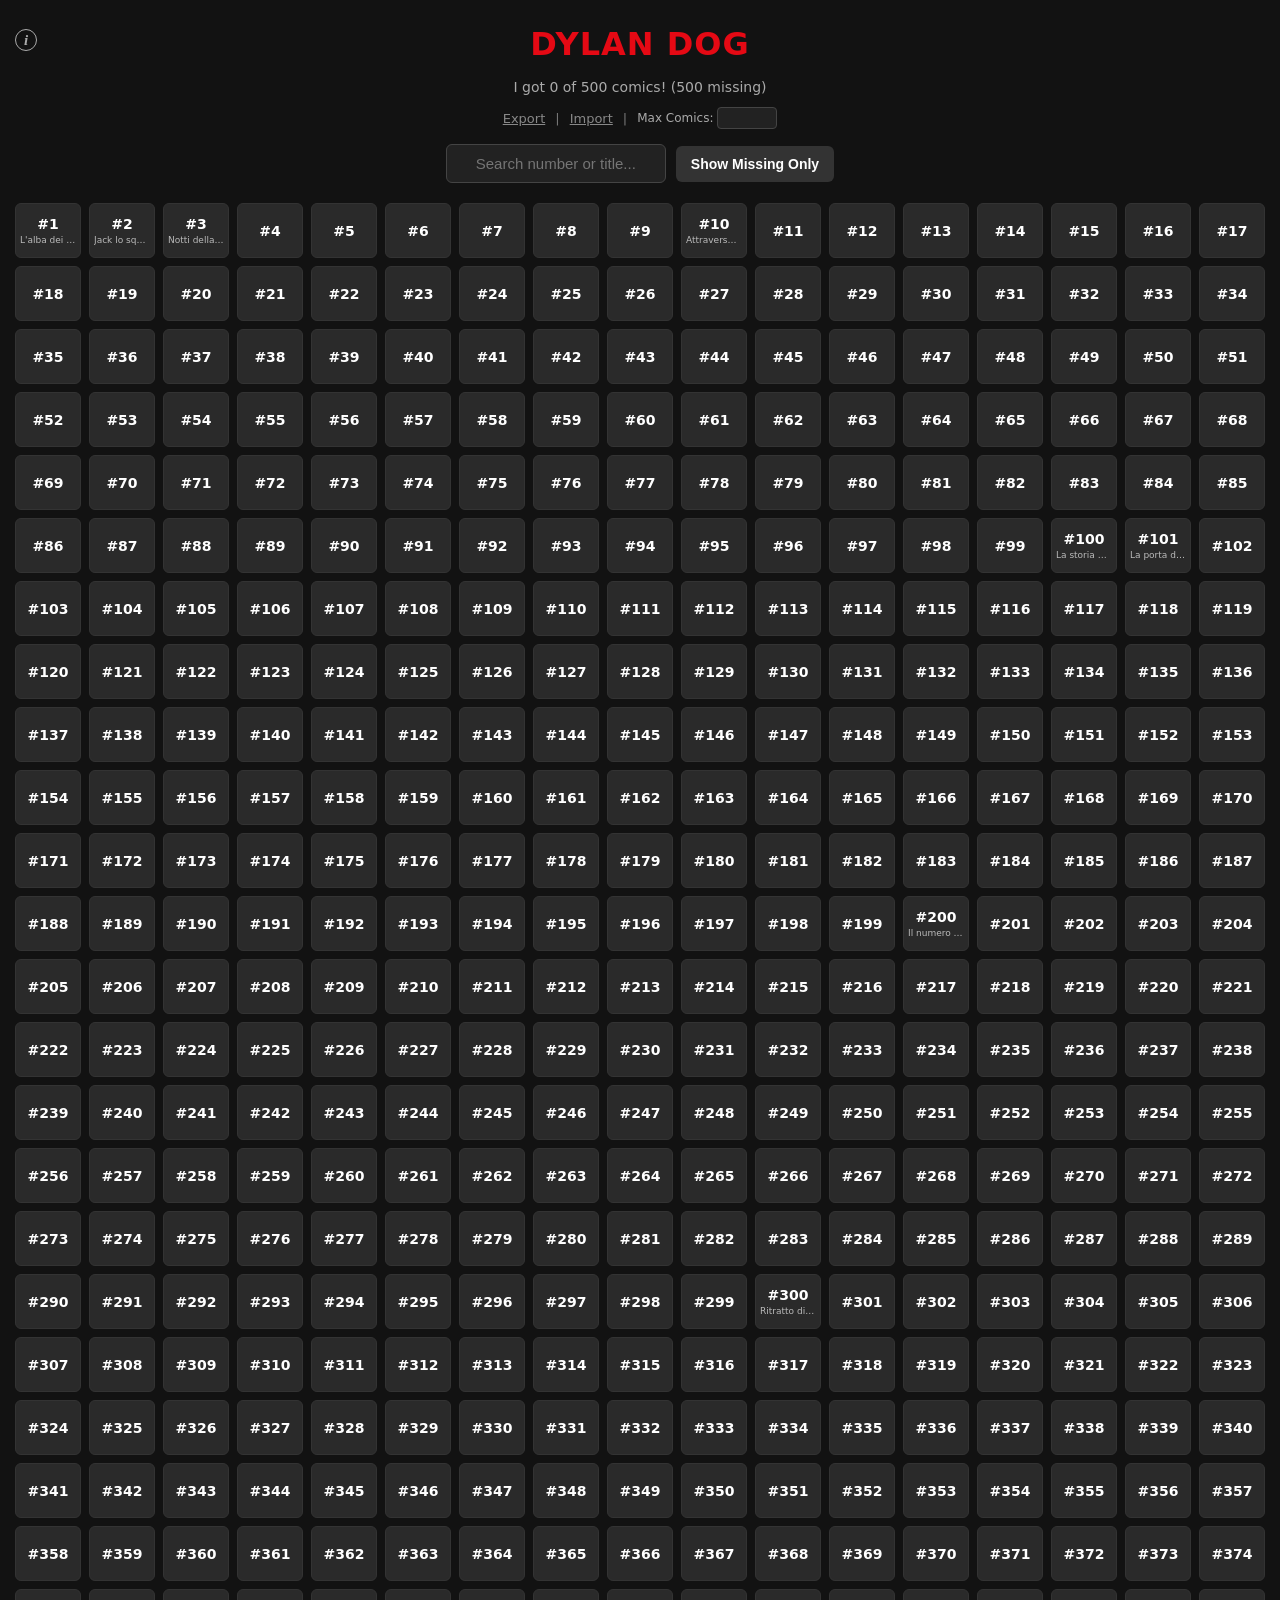
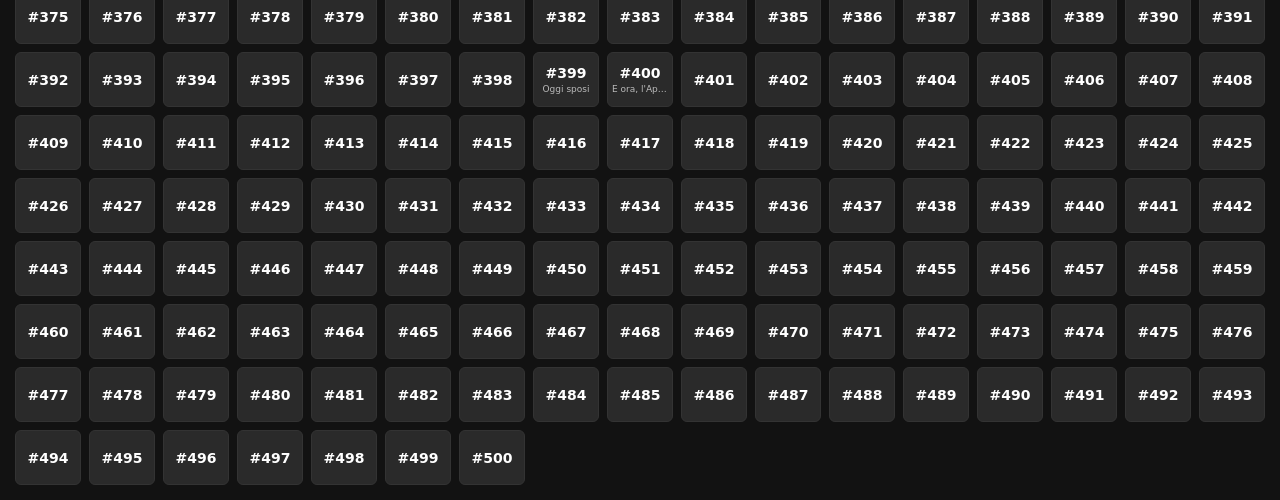
==== public/index.html @ 70df331c "Switch from html to nginx + php + sqlite + html" ====
<!DOCTYPE html>
<html lang="en">

<head>
    <meta charset="UTF-8">
    <meta name="viewport" content="width=device-width, initial-scale=1.0">
    <link rel="icon" type="image/svg+xml" href="data:image/svg+xml,%3Csvg%20xmlns%3D%22http://www.w3.org/2000/svg%22%20viewBox%3D%220%200%2032%2032%22%3E%3Cpath%20fill%3D%22%23e50914%22%20fill-rule%3D%22evenodd%22%20d%3D%22M7%205L14%205A11%2011%200%200%201%2014%2027L7%2027Z%20M12%2010L14%2010A6%206%200%200%201%2014%2022L12%2022Z%22/%3E%3C/svg%3E">
    <title>Dylan Dog Tracker</title>
    <link rel="stylesheet" href="style.css">
</head>

<body>

    <div class="title-header">
        <button class="info-button" type="button" aria-label="Informazioni sulla perdita dei dati" aria-haspopup="dialog" onclick="document.getElementById('dataWarning').showModal()">i</button>
        <h1>DYLAN DOG</h1>
    </div>
    <dialog class="info-modal" id="dataWarning" aria-labelledby="dataWarningTitle">
        <h2 id="dataWarningTitle">Attenzione!</h2>
        <p>I tuoi fumetti sono salvati sul server: resteranno disponibili anche se cambi browser o dispositivo.</p>
        <p>Puoi comunque esportare un file di backup (.json) e conservarlo in un posto sicuro, così potrai ripristinare la tua collezione quando vuoi.</p>
        <form method="dialog"><button type="submit">Ho capito</button></form>
    </dialog>
    <p id="stats">Loading...</p>

    <div class="menu-bar">
        <a onclick="exportData()">Export</a> |
        <a onclick="document.getElementById('importFile').click()">Import</a>
        <input type="file" id="importFile" accept=".json" style="display: none;" onchange="importData(event)"> |
        <label>Max Comics: <input type="number" id="maxComicsInput" min="100" max="1000" onchange="updateMaxComics(this.value)"></label>
    </div>

    <div class="last-update" id="lastUpdate"></div>

    <div class="controls">
        <input type="text" id="searchInput" placeholder="Search number or title..." oninput="render()">
        <button id="filterBtn" onclick="toggleFilter()">Show Missing Only</button>
    </div>

    <div class="grid" id="grid"></div>

    <script src="app.js"></script>
</body>

</html>
---- public/style.css ----
* {
    box-sizing: border-box;
}

body {
    font-family: system-ui, -apple-system, sans-serif;
    background: #121212;
    color: #fff;
    text-align: center;
    margin: 0;
    padding: 15px;
}

h1 {
    color: #e50914;
    margin: 10px 0 2px 0;
    letter-spacing: 1px;
}

p {
    color: #aaa;
    font-size: 14px;
    margin-bottom: 12px;
}

.title-header {
    position: relative;
    display: flex;
    justify-content: center;
    align-items: center;
    gap: 8px;
}

.info-button {
    position: absolute;
    left: 0;
    top: 50%;
    transform: translateY(-50%);
    width: 22px;
    height: 22px;
    padding: 0;
    border: 1px solid #aaa;
    border-radius: 50%;
    background: transparent;
    color: #aaa;
    font-family: Georgia, serif;
    font-size: 15px;
    font-style: italic;
    line-height: 20px;
}

.info-button:hover {
    border-color: #fff;
    color: #fff;
}

.info-modal {
    width: min(420px, calc(100% - 32px));
    padding: 24px;
    border: 1px solid #444;
    border-radius: 10px;
    background: #222;
    color: #fff;
    text-align: left;
}

.info-modal::backdrop {
    background: rgb(0 0 0 / 70%);
}

.info-modal h2 {
    margin: 0 0 12px;
    color: #e50914;
    font-size: 20px;
}

.info-modal p {
    line-height: 1.5;
}

.info-modal form {
    text-align: right;
}

.menu-bar {
    font-size: 13px;
    margin-bottom: 15px;
    color: #777;
    display: flex;
    justify-content: center;
    align-items: center;
    gap: 10px;
    flex-wrap: nowrap;
    white-space: nowrap;
}

.menu-bar a {
    color: #888;
    text-decoration: underline;
    cursor: pointer;
}

.menu-bar a:hover {
    color: #fff;
}

.menu-bar label {
    font-size: 12px;
    color: #aaa;
}

.menu-bar input[type="number"] {
    width: 60px;
    padding: 3px 5px;
    font-size: 12px;
    background: #222;
    border: 1px solid #444;
    color: #fff;
    border-radius: 4px;
    text-align: center;
}

.last-update {
    font-size: 12px;
    color: #777;
    margin-bottom: 15px;
}

.controls {
    display: flex;
    justify-content: center;
    align-items: center;
    gap: 10px;
    margin: 0 0 20px 0;
    flex-wrap: nowrap;
    white-space: nowrap;
}

input[type="text"] {
    padding: 10px;
    border-radius: 6px;
    border: 1px solid #444;
    background: #222;
    color: #fff;
    font-size: 15px;
    width: 220px;
    text-align: center;
}

.controls input[type="text"] {
    width: auto;
    flex: 1 1 0;
    min-width: 0;
    max-width: 220px;
}

.controls button {
    flex: 0 0 auto;
}

button {
    padding: 10px 15px;
    border-radius: 6px;
    border: none;
    background: #333;
    color: #fff;
    font-weight: bold;
    cursor: pointer;
    font-size: 14px;
}

button.active {
    background: #e50914;
}

.grid {
    display: grid;
    grid-template-columns: repeat(auto-fill, minmax(65px, 1fr));
    gap: 8px;
}

.box {
    background: #2a2a2a;
    padding: 8px 4px;
    border-radius: 6px;
    font-weight: bold;
    cursor: pointer;
    user-select: none;
    border: 1px solid #333;
    font-size: 13px;
    display: flex;
    flex-direction: column;
    justify-content: center;
    min-height: 55px;
}

.box .num {
    font-size: 14px;
}

.box .title {
    font-size: 9px;
    font-weight: normal;
    color: #bbb;
    margin-top: 3px;
    overflow: hidden;
    text-overflow: ellipsis;
    white-space: nowrap;
}

.box.owned {
    background: #2e7d32;
    border-color: #4caf50;
    color: #fff;
}

.box.owned .title {
    color: #e0e0e0;
}

.box.highlight {
    outline: 3px solid #ffeb3b;
    border-color: #ffeb3b;
}
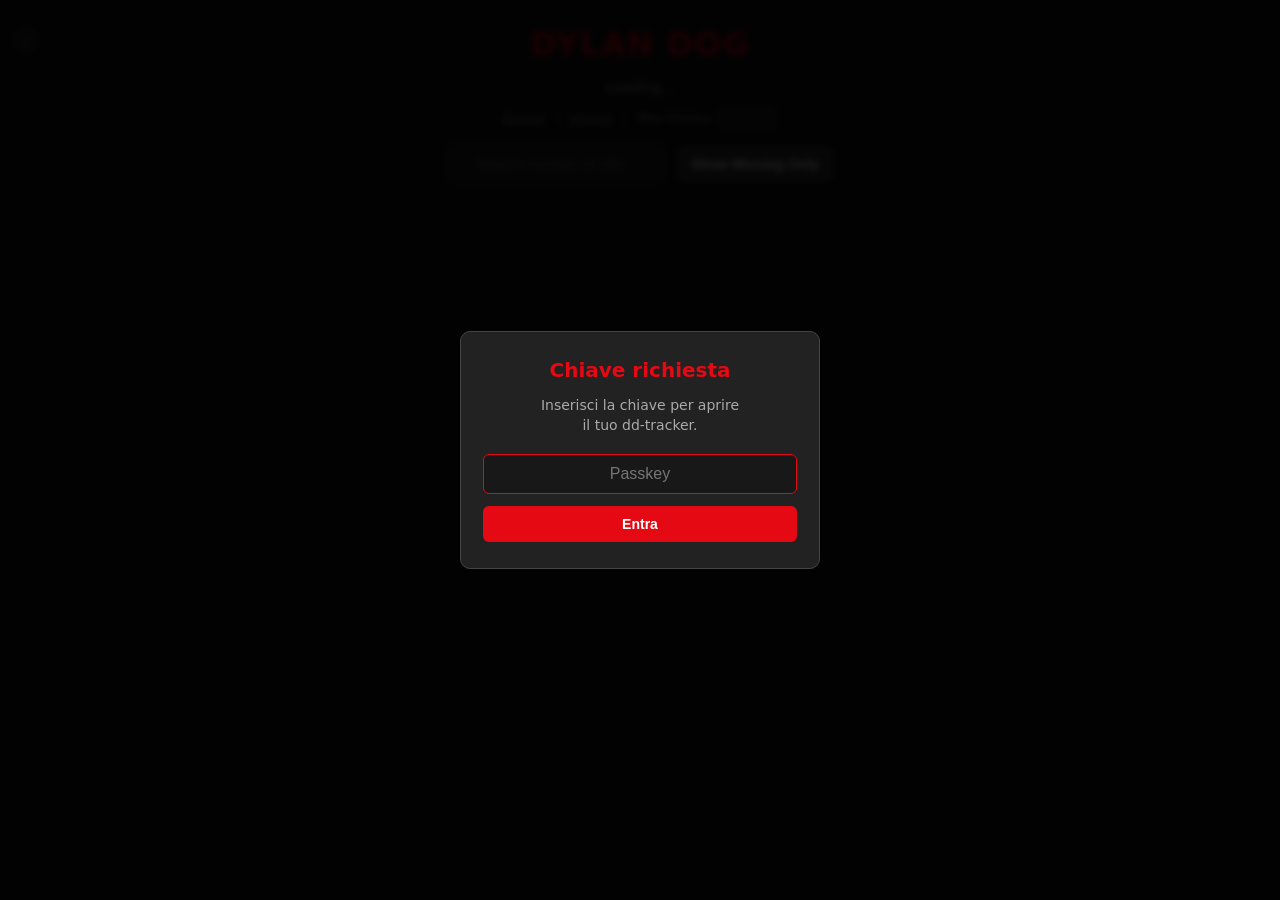
==== commit 7dd2f680: "Deploy comics' covers" ====
--- a/public/index.html
+++ b/public/index.html
@@ -39,6 +39,16 @@
 
     <div class="grid" id="grid"></div>
 
+    <div class="passkey-overlay" id="passkeyOverlay" hidden>
+        <form class="passkey-card" id="passkeyForm">
+            <h2>Chiave richiesta</h2>
+            <p>Inserisci la chiave per aprire<br>il tuo dd-tracker.</p>
+            <input type="password" id="passkeyInput" placeholder="Passkey" autocomplete="current-password" required>
+            <p class="passkey-error" id="passkeyError" hidden></p>
+            <button type="submit" id="passkeySubmit">Entra</button>
+        </form>
+    </div>
+
     <script src="app.js"></script>
 </body>
 
--- a/public/style.css
+++ b/public/style.css
@@ -179,7 +179,62 @@
     gap: 8px;
 }
 
+@media (max-width: 600px) {
+    .grid {
+        grid-template-columns: repeat(3, 1fr);
+        gap: 6px;
+    }
+
+    .box {
+        padding: 6px 3px;
+        font-size: 12px;
+        min-height: 48px;
+    }
+
+    .box .num {
+        font-size: 13px;
+    }
+
+    .box .thumb {
+        height: 65px;
+    }
+
+    body {
+        padding: 10px;
+    }
+
+    h1 {
+        font-size: 22px;
+    }
+
+    .controls {
+        gap: 6px;
+    }
+
+    input[type="text"] {
+        font-size: 14px;
+        padding: 8px;
+    }
+
+    button {
+        font-size: 13px;
+        padding: 8px 10px;
+    }
+
+    .menu-bar {
+        font-size: 12px;
+        gap: 6px;
+    }
+
+    .lightbox .close-btn {
+        top: 10px;
+        right: 15px;
+        font-size: 32px;
+    }
+}
+
 .box {
+    position: relative;
     background: #2a2a2a;
     padding: 8px 4px;
     border-radius: 6px;
@@ -196,16 +251,29 @@
 
 .box .num {
     font-size: 14px;
-}
-
-.box .title {
-    font-size: 9px;
-    font-weight: normal;
-    color: #bbb;
-    margin-top: 3px;
-    overflow: hidden;
-    text-overflow: ellipsis;
-    white-space: nowrap;
+    display: inline-block;
+    border: 1px solid #555;
+    border-radius: 4px;
+    padding: 2px 6px;
+    background: rgba(255,255,255,0.05);
+    cursor: pointer;
+    user-select: none;
+    transition: background 0.15s, border-color 0.15s;
+    line-height: 1.2;
+}
+
+.box .num:hover {
+    background: rgba(255,255,255,0.15);
+    border-color: #888;
+}
+
+.box .thumb {
+    width: 100%;
+    height: 80px;
+    object-fit: cover;
+    border-radius: 3px;
+    margin-bottom: 12px;
+    display: block;
 }
 
 .box.owned {
@@ -214,11 +282,118 @@
     color: #fff;
 }
 
-.box.owned .title {
-    color: #e0e0e0;
-}
-
 .box.highlight {
     outline: 3px solid #ffeb3b;
     border-color: #ffeb3b;
 }
+
+.passkey-overlay {
+    position: fixed;
+    inset: 0;
+    z-index: 2000;
+    display: flex;
+    align-items: center;
+    justify-content: center;
+    padding: 20px;
+    background: rgba(0, 0, 0, 0.88);
+    backdrop-filter: blur(3px);
+}
+
+.passkey-overlay[hidden] {
+    display: none;
+}
+
+.passkey-card {
+    width: min(360px, 100%);
+    padding: 26px 22px;
+    background: #222;
+    border: 1px solid #444;
+    border-radius: 10px;
+    text-align: center;
+}
+
+.passkey-card h2 {
+    margin: 0 0 10px;
+    color: #e50914;
+    font-size: 20px;
+}
+
+.passkey-card p {
+    line-height: 1.4;
+}
+
+.passkey-card input {
+    width: 100%;
+    margin: 6px 0 12px;
+    padding: 10px;
+    border: 1px solid #444;
+    border-radius: 6px;
+    background: #181818;
+    color: #fff;
+    font-size: 16px;
+    text-align: center;
+}
+
+.passkey-card input:focus {
+    outline: none;
+    border-color: #e50914;
+}
+
+.passkey-card button {
+    width: 100%;
+    background: #e50914;
+}
+
+.passkey-card button:disabled {
+    opacity: 0.6;
+    cursor: wait;
+}
+
+.passkey-error {
+    margin: 0 0 10px;
+    color: #ff6b6b !important;
+    font-size: 13px;
+}
+
+.passkey-error[hidden] {
+    display: none;
+}
+
+.lightbox {
+    position: fixed;
+    inset: 0;
+    background: rgba(0, 0, 0, 0.92);
+    display: flex;
+    justify-content: center;
+    align-items: center;
+    z-index: 1000;
+    cursor: pointer;
+    animation: fadeIn 0.2s ease;
+}
+
+.lightbox img {
+    max-width: 90vw;
+    max-height: 90vh;
+    border-radius: 8px;
+    box-shadow: 0 10px 40px rgba(0,0,0,0.8);
+    cursor: default;
+}
+
+.lightbox .close-btn {
+    position: absolute;
+    top: 15px;
+    right: 25px;
+    font-size: 40px;
+    color: #fff;
+    background: none;
+    border: none;
+    cursor: pointer;
+    line-height: 1;
+    padding: 0;
+    z-index: 1001;
+}
+
+@keyframes fadeIn {
+    from { opacity: 0; }
+    to { opacity: 1; }
+}
